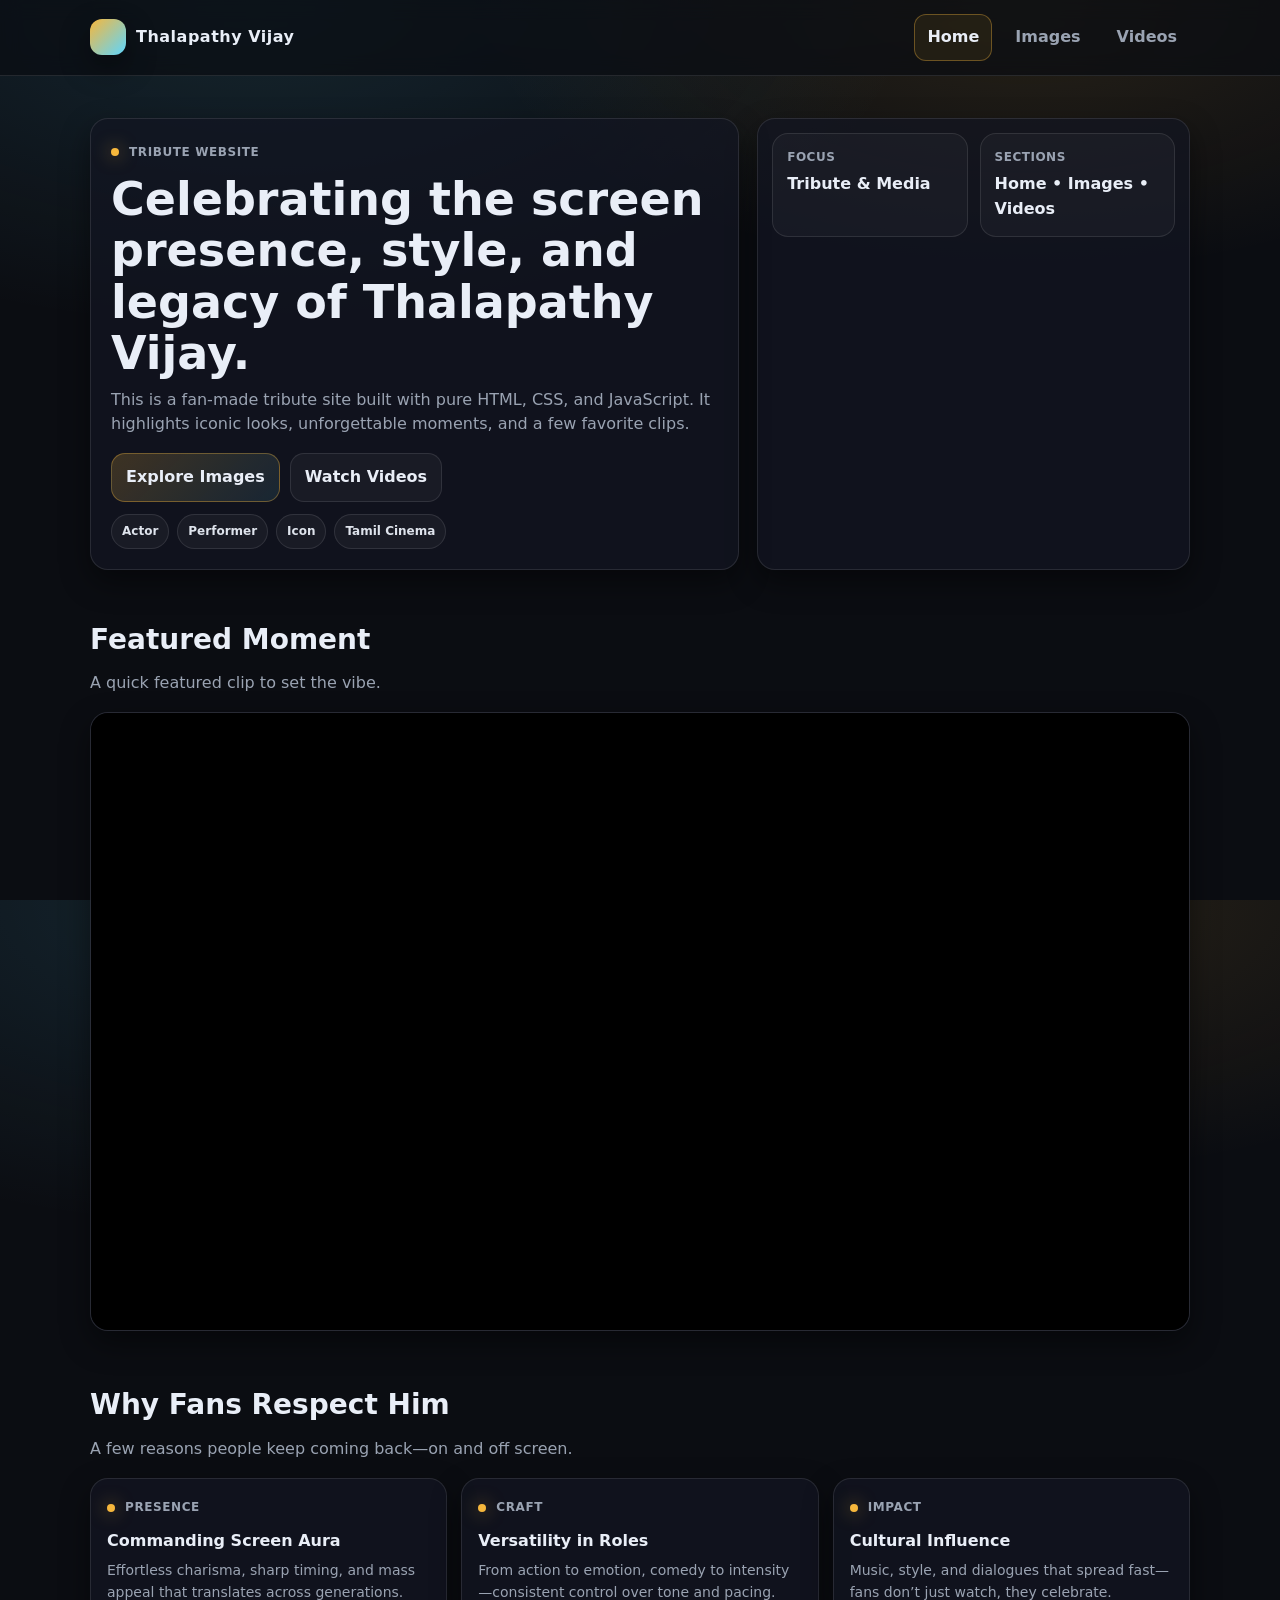
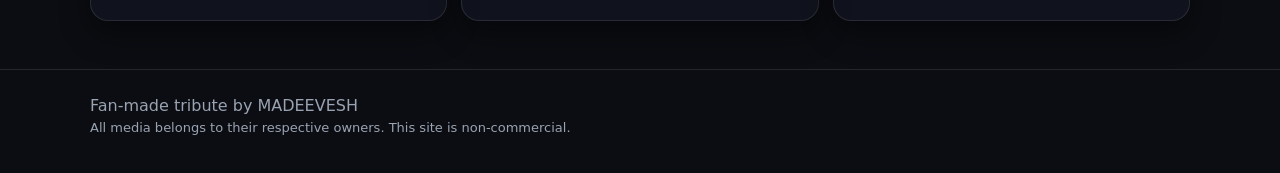
==== index.html @ 3b122ead "Update video source in index.html Replaced YouTube video source with Google Drive link." ====
<!DOCTYPE html>
<html lang="en">
<head>
  <meta charset="UTF-8" />
  <meta name="viewport" content="width=device-width, initial-scale=1.0" />
  <title>Thalapathy Vijay — Tribute</title>
  <link rel="stylesheet" href="style.css" />
</head>
<body>
  <header class="navbar">
    <div class="container inner">
      <a class="brand" href="index.html">
        <span class="brand-badge" aria-hidden="true"></span>
        <span>Thalapathy Vijay</span>
      </a>
      <nav class="navlinks" aria-label="Primary navigation">
        <a href="index.html">Home</a>
        <a href="images.html">Images</a>
        <a href="videos.html">Videos</a>
      </nav>
    </div>
  </header>

  <main>
    <section class="hero">
      <div class="container hero-grid">
        <div class="card hero-card">
          <div class="kicker"><span class="dot"></span> Tribute Website</div>
          <h1>Celebrating the screen presence, style, and legacy of Thalapathy Vijay.</h1>
          <p>
            This is a fan-made tribute site built with pure HTML, CSS, and JavaScript.
            It highlights iconic looks, unforgettable moments, and a few favorite clips.
          </p>

          <div class="hero-actions">
            <a class="btn primary" href="images.html">Explore Images</a>
            <a class="btn" href="videos.html">Watch Videos</a>
          </div>

          <div class="chip-row" aria-label="Highlights">
            <span class="chip">Actor</span>
            <span class="chip">Performer</span>
            <span class="chip">Icon</span>
            <span class="chip">Tamil Cinema</span>
          </div>
        </div>

        <div class="card">
          <div class="meta-grid">
            <div class="stat">
              <div class="label">Focus</div>
              <div class="value">Tribute & Media</div>
            </div>
           
            <div class="stat">
              <div class="label">Sections</div>
              <div class="value">Home • Images • Videos</div>
            </div>
          </div>
        </div>
      </div>
    </section>

    <section class="section">
      <div class="container">
        <h2>Featured Moment</h2>
        <p class="lead">
          A quick featured clip to set the vibe.
        </p>
         
          
        <div class="card">
          <div class="video-wrap">
            <!-- Change the video by replacing the ID after /embed/ -->
            <iframe
              src="https://drive.google.com/file/d/1NAS2kYM5wI2e7pHUZHuQ7atT1BK_k097/view?usp=sharing"
              title="Thalapathy Vijay - Featured Video"
              allow="accelerometer; autoplay; clipboard-write; encrypted-media; gyroscope; picture-in-picture; web-share"
              allowfullscreen>
            </iframe>
          </div>
        </div>

       
      </div>
    </section>

    <section class="section">
      <div class="container">
        <h2>Why Fans Respect Him</h2>
        <p class="lead">A few reasons people keep coming back—on and off screen.</p>

        <div class="grid-3">
          <div class="card feature">
            <div class="kicker"><span class="dot"></span> Presence</div>
            <h3>Commanding Screen Aura</h3>
            <p>Effortless charisma, sharp timing, and mass appeal that translates across generations.</p>
          </div>

          <div class="card feature">
            <div class="kicker"><span class="dot"></span> Craft</div>
            <h3>Versatility in Roles</h3>
            <p>From action to emotion, comedy to intensity—consistent control over tone and pacing.</p>
          </div>

          <div class="card feature">
            <div class="kicker"><span class="dot"></span> Impact</div>
            <h3>Cultural Influence</h3>
            <p>Music, style, and dialogues that spread fast—fans don’t just watch, they celebrate.</p>
          </div>
        </div>
      </div>
    </section>
  </main>

  <footer class="footer">
    <div class="container">
      <div>Fan-made tribute by MADEEVESH</div>
      <div class="note">All media belongs to their respective owners. This site is non-commercial.</div>
    </div>
  </footer>

  <script src="script.js"></script>
</body>
</html>
---- style.css ----
:root{
  --bg:#0b0d12;
  --card:#121622;
  --muted:#9aa3b2;
  --text:#e9eef7;
  --accent:#f6b73c;
  --accent2:#5dd6ff;
  --border:rgba(255,255,255,0.10);
  --shadow: 0 12px 30px rgba(0,0,0,0.45);
}

*{box-sizing:border-box;}
html,body{height:100%;}
body{
  margin:0;
  font-family: system-ui, -apple-system, Segoe UI, Roboto, Arial, sans-serif;
  background: radial-gradient(1200px 600px at 20% 0%, rgba(93,214,255,0.12), transparent 55%),
              radial-gradient(1000px 500px at 80% 0%, rgba(246,183,60,0.12), transparent 55%),
              var(--bg);
  color:var(--text);
  line-height:1.55;
}

a{color:inherit; text-decoration:none;}
img{max-width:100%; display:block;}

.container{
  width:min(1100px, 92vw);
  margin:0 auto;
}

.navbar{
  position:sticky;
  top:0;
  z-index:50;
  backdrop-filter: blur(10px);
  background: rgba(11,13,18,0.72);
  border-bottom:1px solid var(--border);
}

.navbar .inner{
  display:flex;
  align-items:center;
  justify-content:space-between;
  padding:14px 0;
  gap:16px;
}

.brand{
  display:flex;
  align-items:center;
  gap:10px;
  font-weight:800;
  letter-spacing:0.5px;
}

.brand-badge{
  width:36px; height:36px;
  border-radius:12px;
  background: linear-gradient(135deg, var(--accent), var(--accent2));
  box-shadow: var(--shadow);
}

.navlinks{
  display:flex;
  align-items:center;
  gap:10px;
  flex-wrap:wrap;
}

.navlinks a{
  padding:10px 12px;
  border:1px solid transparent;
  border-radius:12px;
  color:var(--muted);
  transition: 180ms ease;
  font-weight:600;
}

.navlinks a:hover{
  border-color: var(--border);
  background: rgba(255,255,255,0.04);
  color: var(--text);
}

.navlinks a.active{
  border-color: rgba(246,183,60,0.35);
  background: rgba(246,183,60,0.08);
  color: var(--text);
}

.hero{
  padding:42px 0 22px;
}

.hero-grid{
  display:grid;
  grid-template-columns: 1.2fr 0.8fr;
  gap:18px;
  align-items:stretch;
}

.card{
  background: rgba(18,22,34,0.72);
  border:1px solid var(--border);
  border-radius:18px;
  box-shadow: var(--shadow);
  overflow:hidden;
}

.hero-card{
  padding:20px;
  position:relative;
}

.kicker{
  display:inline-flex;
  align-items:center;
  gap:10px;
  color: var(--muted);
  font-weight:700;
  letter-spacing:0.6px;
  text-transform:uppercase;
  font-size:12px;
}

.kicker .dot{
  width:8px; height:8px; border-radius:50%;
  background: var(--accent);
  box-shadow: 0 0 18px rgba(246,183,60,0.65);
}

.hero h1{
  margin:10px 0 8px;
  font-size: clamp(28px, 4vw, 46px);
  line-height:1.12;
}

.hero p{
  margin:0;
  color: var(--muted);
  max-width: 62ch;
}

.hero-actions{
  margin-top:16px;
  display:flex;
  gap:10px;
  flex-wrap:wrap;
}

.btn{
  border:1px solid var(--border);
  background: rgba(255,255,255,0.04);
  color: var(--text);
  padding:11px 14px;
  border-radius:14px;
  font-weight:800;
  cursor:pointer;
  transition: 180ms ease;
  display:inline-flex;
  align-items:center;
  gap:10px;
}

.btn:hover{
  transform: translateY(-1px);
  background: rgba(255,255,255,0.07);
}

.btn.primary{
  border-color: rgba(246,183,60,0.35);
  background: linear-gradient(135deg, rgba(246,183,60,0.20), rgba(93,214,255,0.10));
}

.meta-grid{
  display:grid;
  grid-template-columns: 1fr 1fr;
  gap:12px;
  padding:14px;
}

.stat{
  padding:14px;
  border-radius:16px;
  border:1px solid var(--border);
  background: rgba(255,255,255,0.03);
}

.stat .label{
  color: var(--muted);
  font-weight:700;
  font-size:12px;
  text-transform:uppercase;
  letter-spacing:0.5px;
}

.stat .value{
  margin-top:6px;
  font-size:16px;
  font-weight:900;
}

.section{
  padding:26px 0;
}

.section h2{
  margin:0 0 10px;
  font-size: clamp(20px, 2.2vw, 28px);
}

.section p.lead{
  margin:0 0 16px;
  color: var(--muted);
}

.grid-3{
  display:grid;
  grid-template-columns: repeat(3, 1fr);
  gap:14px;
}

.feature{
  padding:16px;
}

.feature h3{
  margin:10px 0 6px;
  font-size:16px;
}

.feature p{
  margin:0;
  color: var(--muted);
  font-size:14px;
}

.chip-row{
  display:flex;
  flex-wrap:wrap;
  gap:8px;
  margin-top:12px;
}

.chip{
  font-size:12px;
  font-weight:800;
  color: rgba(233,238,247,0.95);
  border:1px solid var(--border);
  background: rgba(255,255,255,0.04);
  padding:7px 10px;
  border-radius:999px;
}

.video-wrap{
  position:relative;
  width:100%;
  padding-top:56.25%;
  background:#000;
}

.video-wrap iframe{
  position:absolute;
  inset:0;
  width:100%;
  height:100%;
  border:0;
}

.gallery{
  display:grid;
  grid-template-columns: repeat(3, 1fr);
  gap:14px;
}

.thumb{
  border-radius:16px;
  overflow:hidden;
  border:1px solid var(--border);
  background: rgba(255,255,255,0.03);
  transition:180ms ease;
}

.thumb:hover{
  transform: translateY(-2px);
}

.thumb img{
  width:100%;
  height:250px;
  object-fit:cover;
}

.thumb .cap{
  padding:10px 12px;
  color: var(--muted);
  font-weight:700;
  font-size:13px;
}

.carousel{
  padding:14px;
}

.carousel-top{
  display:flex;
  align-items:center;
  justify-content:space-between;
  gap:10px;
  margin-bottom:12px;
}

.carousel-title{
  font-weight:900;
}

.carousel-controls{
  display:flex;
  gap:10px;
}

.icon-btn{
  border:1px solid var(--border);
  background: rgba(255,255,255,0.04);
  color: var(--text);
  width:40px;
  height:40px;
  border-radius:14px;
  cursor:pointer;
  transition:180ms ease;
}

.icon-btn:hover{
  transform: translateY(-1px);
  background: rgba(255,255,255,0.07);
}

.carousel-track{
  display:flex;
  gap:12px;
  overflow:hidden;
  scroll-behavior:smooth;
}

.carousel-item{
  min-width: 280px;
  flex: 0 0 auto;
  border-radius:16px;
  overflow:hidden;
  border:1px solid var(--border);
  background: rgba(255,255,255,0.03);
}

.carousel-item img{
  width:100%;
  height:210px;
  object-fit:cover;
}

.carousel-item .cap{
  padding:10px 12px;
  color: var(--muted);
  font-weight:700;
  font-size:13px;
}

.footer{
  padding:24px 0 34px;
  color: var(--muted);
  border-top:1px solid var(--border);
  margin-top:22px;
}

.note{
  font-size:13px;
  color: var(--muted);
}

@media (max-width: 900px){
  .hero-grid{grid-template-columns: 1fr;}
  .grid-3{grid-template-columns: 1fr;}
  .gallery{grid-template-columns: 1fr;}
  .thumb img{height:220px;}
  .carousel-item{min-width: 260px;}
}
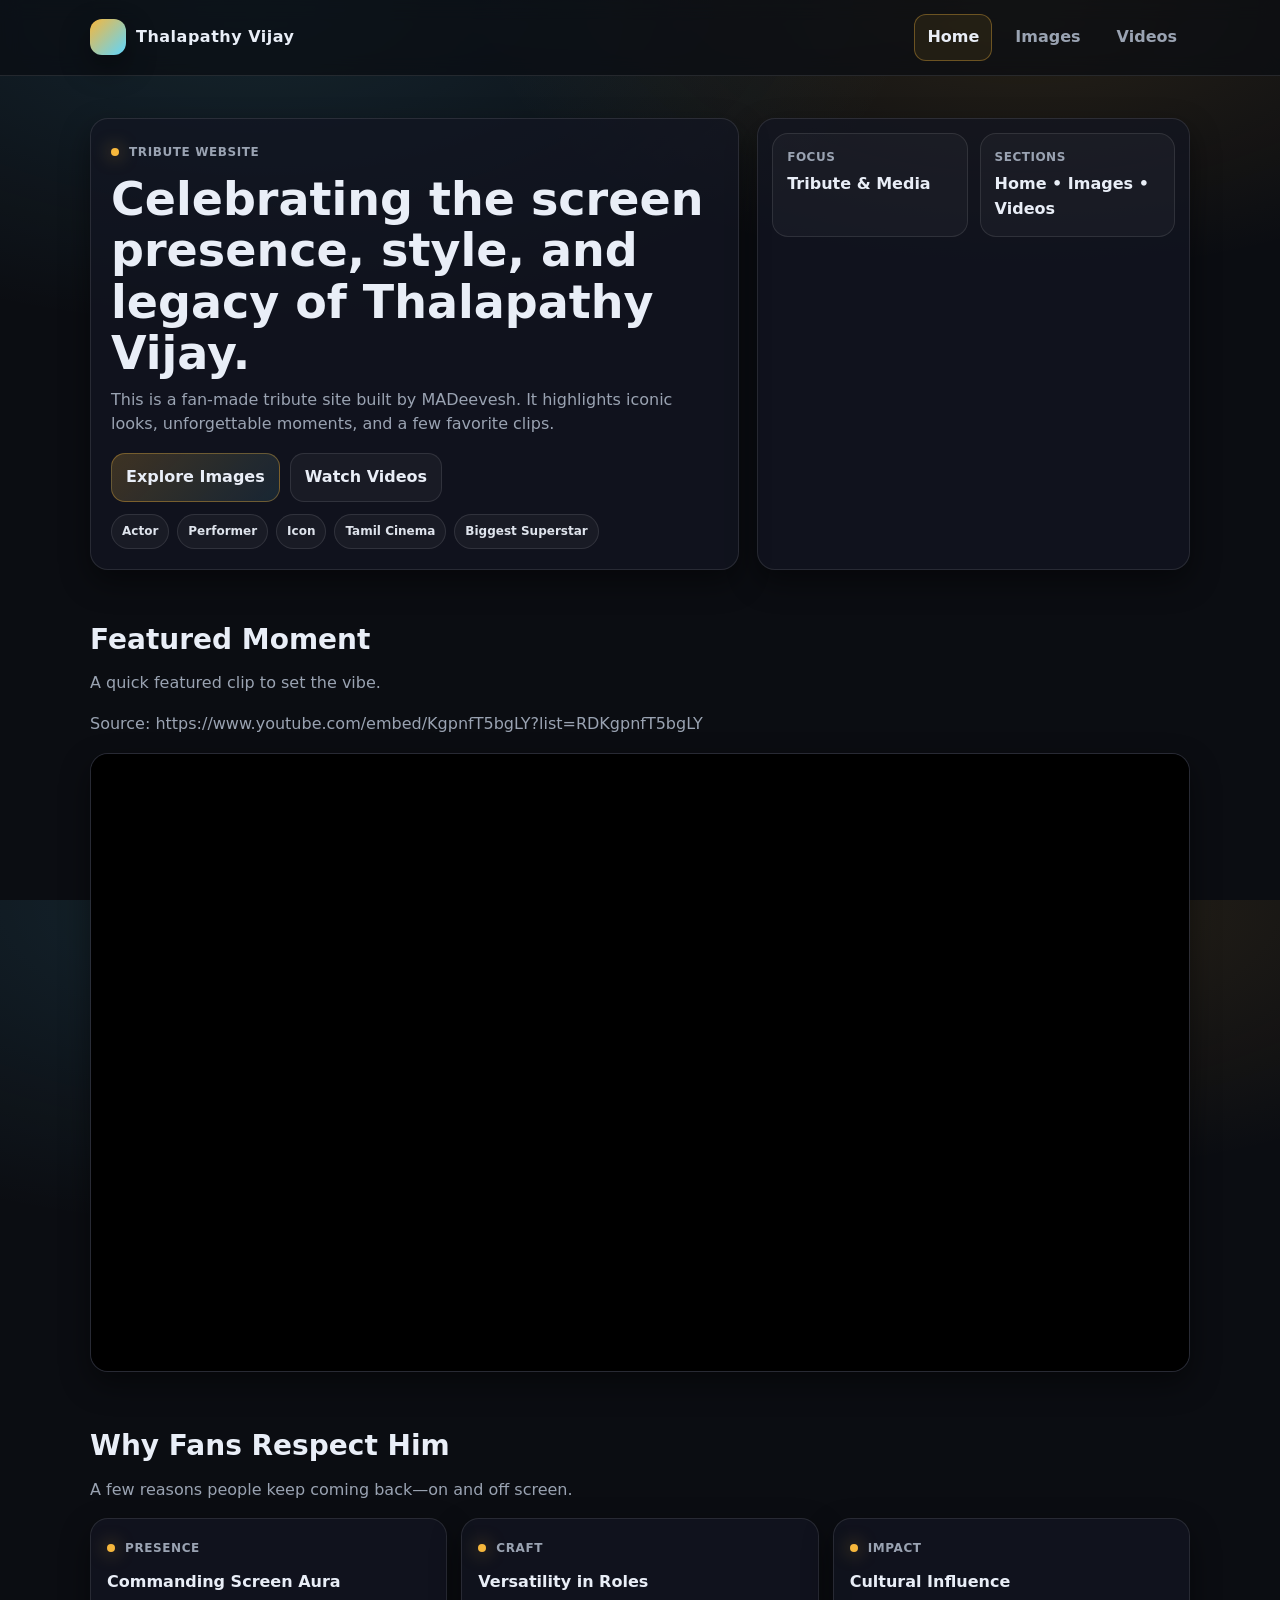
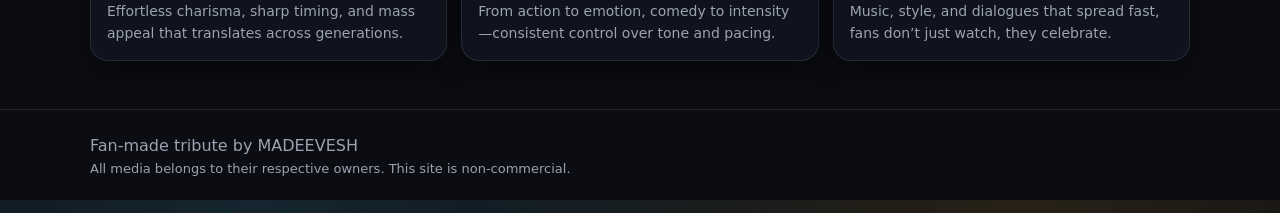
==== commit 926cf69d: "Update tribute site description and add video source" ====
--- a/index.html
+++ b/index.html
@@ -5,7 +5,7 @@
   <meta name="viewport" content="width=device-width, initial-scale=1.0" />
   <title>Thalapathy Vijay — Tribute</title>
   <link rel="stylesheet" href="style.css" />
-</head>
+</head> 
 <body>
   <header class="navbar">
     <div class="container inner">
@@ -28,7 +28,7 @@
           <div class="kicker"><span class="dot"></span> Tribute Website</div>
           <h1>Celebrating the screen presence, style, and legacy of Thalapathy Vijay.</h1>
           <p>
-            This is a fan-made tribute site built with pure HTML, CSS, and JavaScript.
+            This is a fan-made tribute site built by MADeevesh.
             It highlights iconic looks, unforgettable moments, and a few favorite clips.
           </p>
 
@@ -42,6 +42,7 @@
             <span class="chip">Performer</span>
             <span class="chip">Icon</span>
             <span class="chip">Tamil Cinema</span>
+            <span class="chip">Biggest Superstar</span>
           </div>
         </div>
 
@@ -67,17 +68,15 @@
         <p class="lead">
           A quick featured clip to set the vibe.
         </p>
+        <p class="lead">
+          Source: https://www.youtube.com/embed/KgpnfT5bgLY?list=RDKgpnfT5bgLY
+        </p>
          
           
         <div class="card">
           <div class="video-wrap">
-            <!-- Change the video by replacing the ID after /embed/ -->
-            <iframe
-              src="https://drive.google.com/file/d/1NAS2kYM5wI2e7pHUZHuQ7atT1BK_k097/view?usp=sharing"
-              title="Thalapathy Vijay - Featured Video"
-              allow="accelerometer; autoplay; clipboard-write; encrypted-media; gyroscope; picture-in-picture; web-share"
-              allowfullscreen>
-            </iframe>
+            
+           <iframe width="1025" height="577" src="https://www.youtube.com/embed/KgpnfT5bgLY?list=RDKgpnfT5bgLY" title="Jana Nayagan – Thalapathy Kacheri Lyric Video| Thalapathy Vijay| H Vinoth| Anirudh| Pooja Hegde| KVN" frameborder="0" allow="accelerometer; autoplay; clipboard-write; encrypted-media; gyroscope; picture-in-picture; web-share" referrerpolicy="strict-origin-when-cross-origin" allowfullscreen></iframe>
           </div>
         </div>
 
@@ -106,7 +105,7 @@
           <div class="card feature">
             <div class="kicker"><span class="dot"></span> Impact</div>
             <h3>Cultural Influence</h3>
-            <p>Music, style, and dialogues that spread fast—fans don’t just watch, they celebrate.</p>
+            <p>Music, style, and dialogues that spread fast, fans don’t just watch, they celebrate.</p>
           </div>
         </div>
       </div>
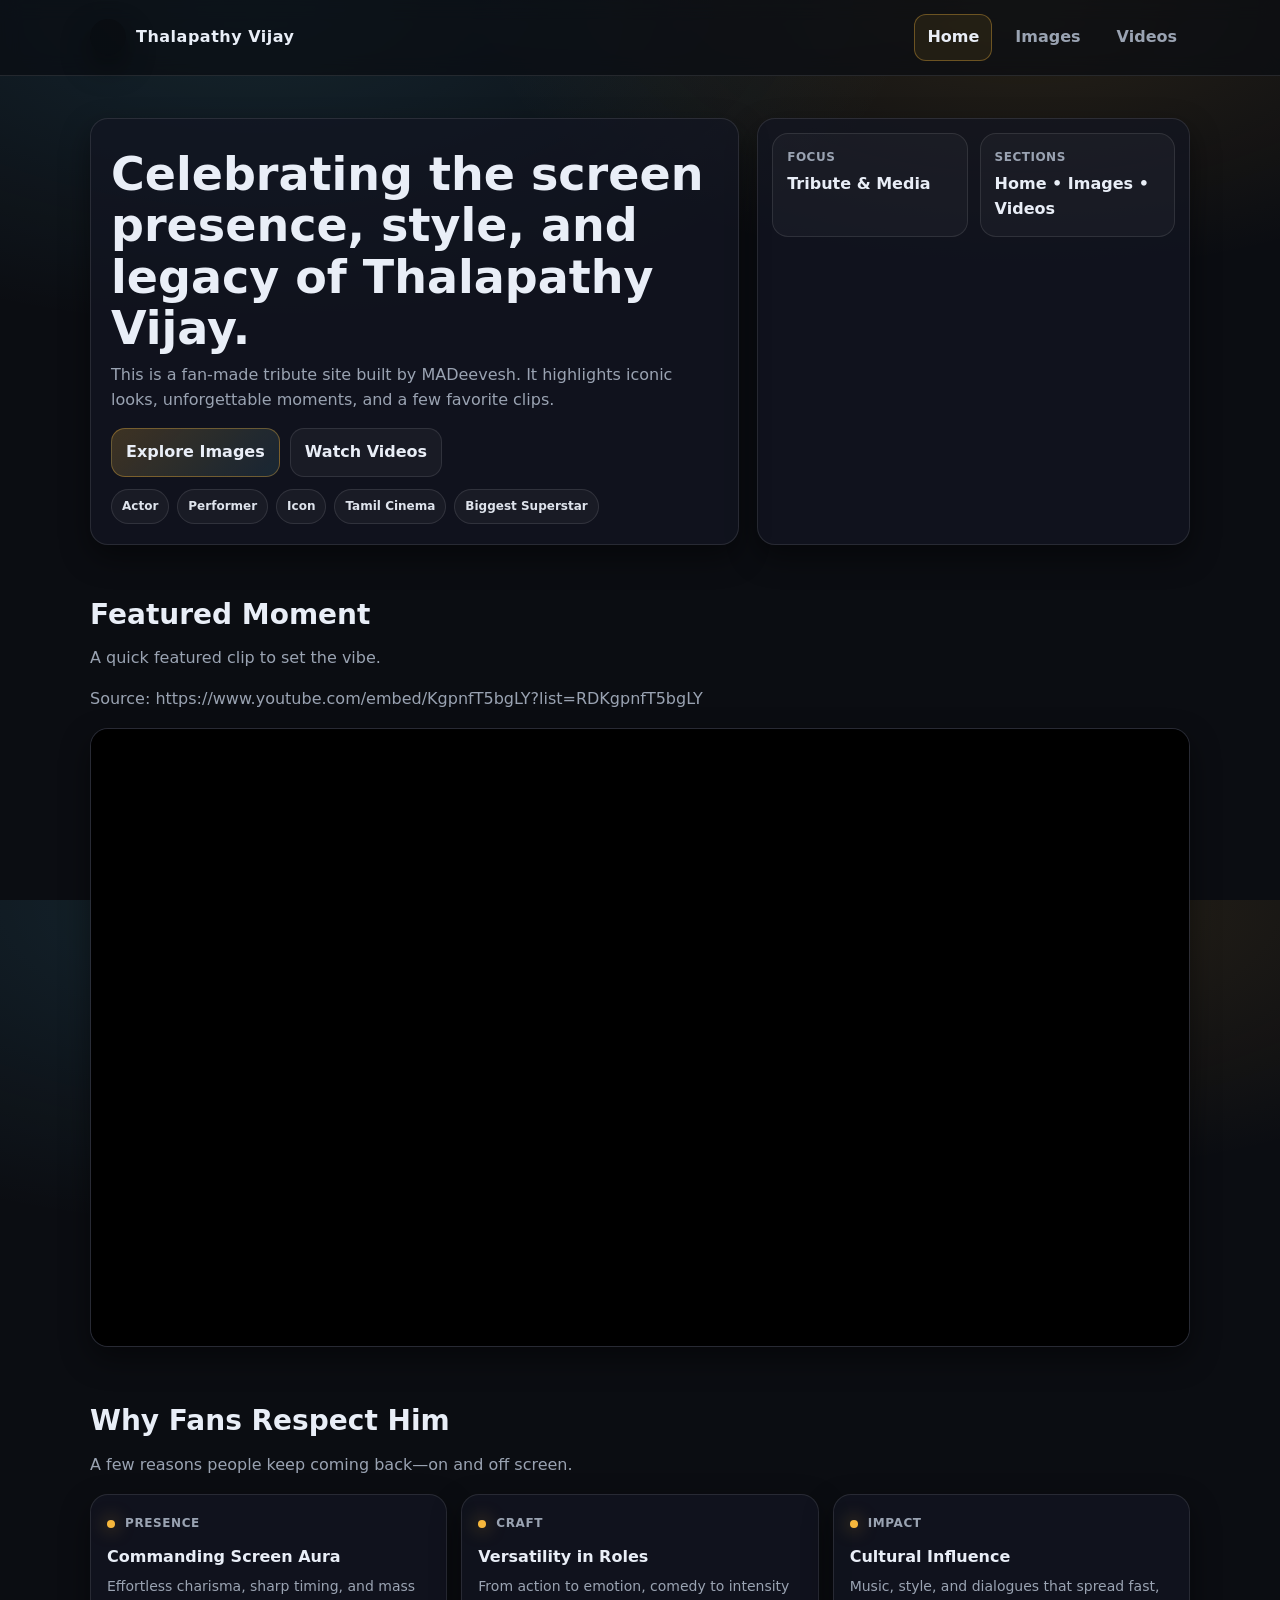
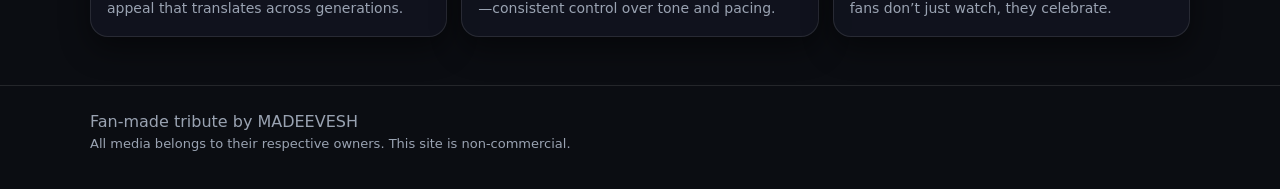
==== commit 408c9ea1: "Update index.html" ====
--- a/index.html
+++ b/index.html
@@ -25,7 +25,7 @@
     <section class="hero">
       <div class="container hero-grid">
         <div class="card hero-card">
-          <div class="kicker"><span class="dot"></span> Tribute Website</div>
+          
           <h1>Celebrating the screen presence, style, and legacy of Thalapathy Vijay.</h1>
           <p>
             This is a fan-made tribute site built by MADeevesh.
--- a/style.css
+++ b/style.css
@@ -55,11 +55,17 @@
 }
 
 .brand-badge{
-  width:36px; height:36px;
-  border-radius:12px;
-  background: linear-gradient(135deg, var(--accent), var(--accent2));
+  width:36px;
+  height:36px;
+  border-radius:50%;
+  background: 
+    linear-gradient(rgba(0,0,0,0.25), rgba(0,0,0,0.25)),
+    url("https://i.pinimg.com/originals/cf/17/df/cf17dfcafbc300d9d1ddc66df832883e.jpg");
+  background-size: cover;
+  background-position: center;
   box-shadow: var(--shadow);
 }
+
 
 .navlinks{
   display:flex;
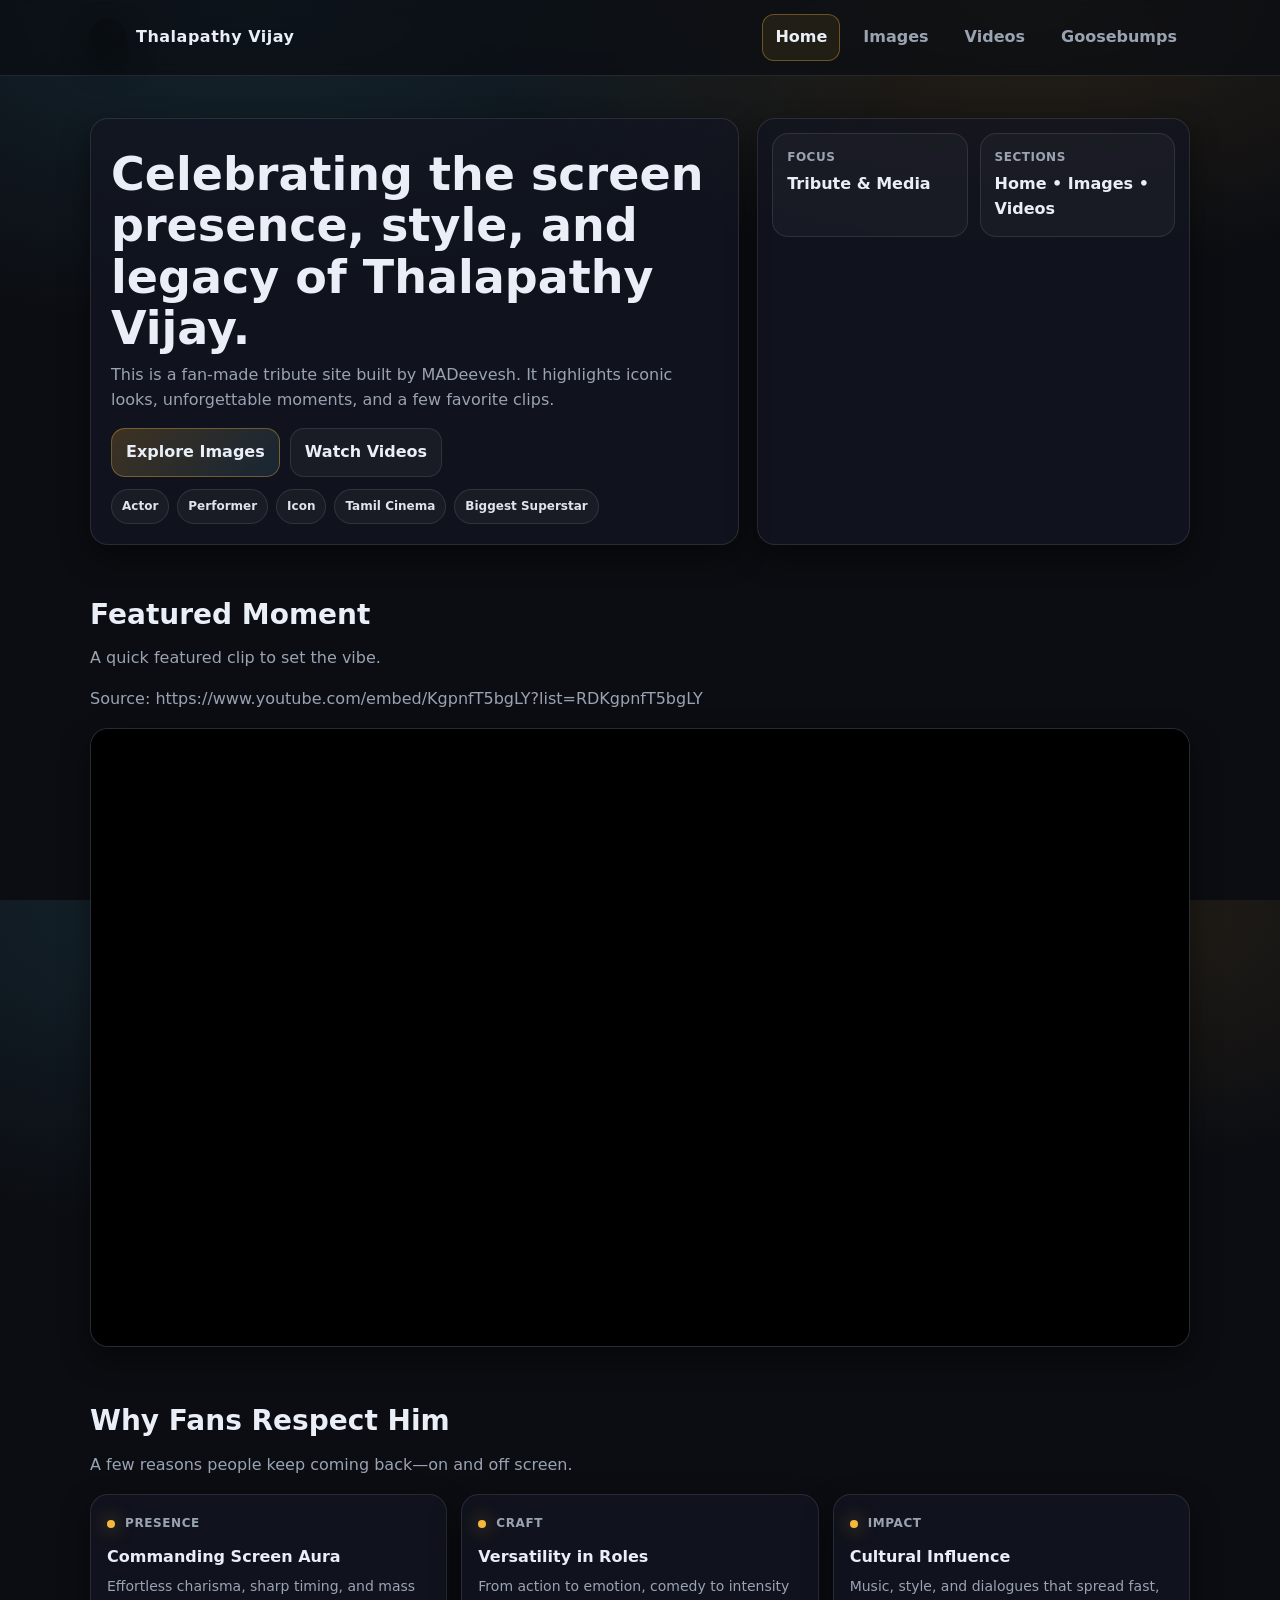
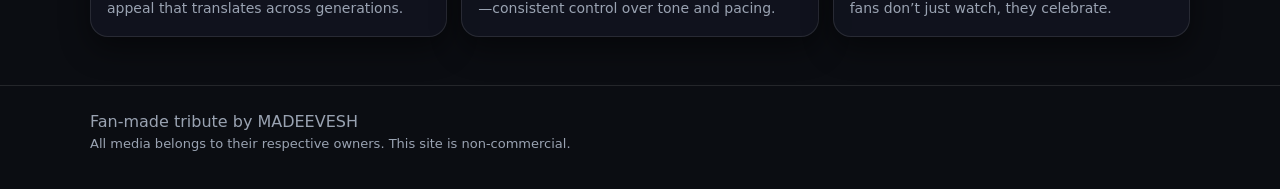
==== commit bc6c998e: "Update index.html" ====
--- a/index.html
+++ b/index.html
@@ -17,6 +17,7 @@
         <a href="index.html">Home</a>
         <a href="images.html">Images</a>
         <a href="videos.html">Videos</a>
+        <a href="goosebumps.html.html">Goosebumps</a>
       </nav>
     </div>
   </header>
